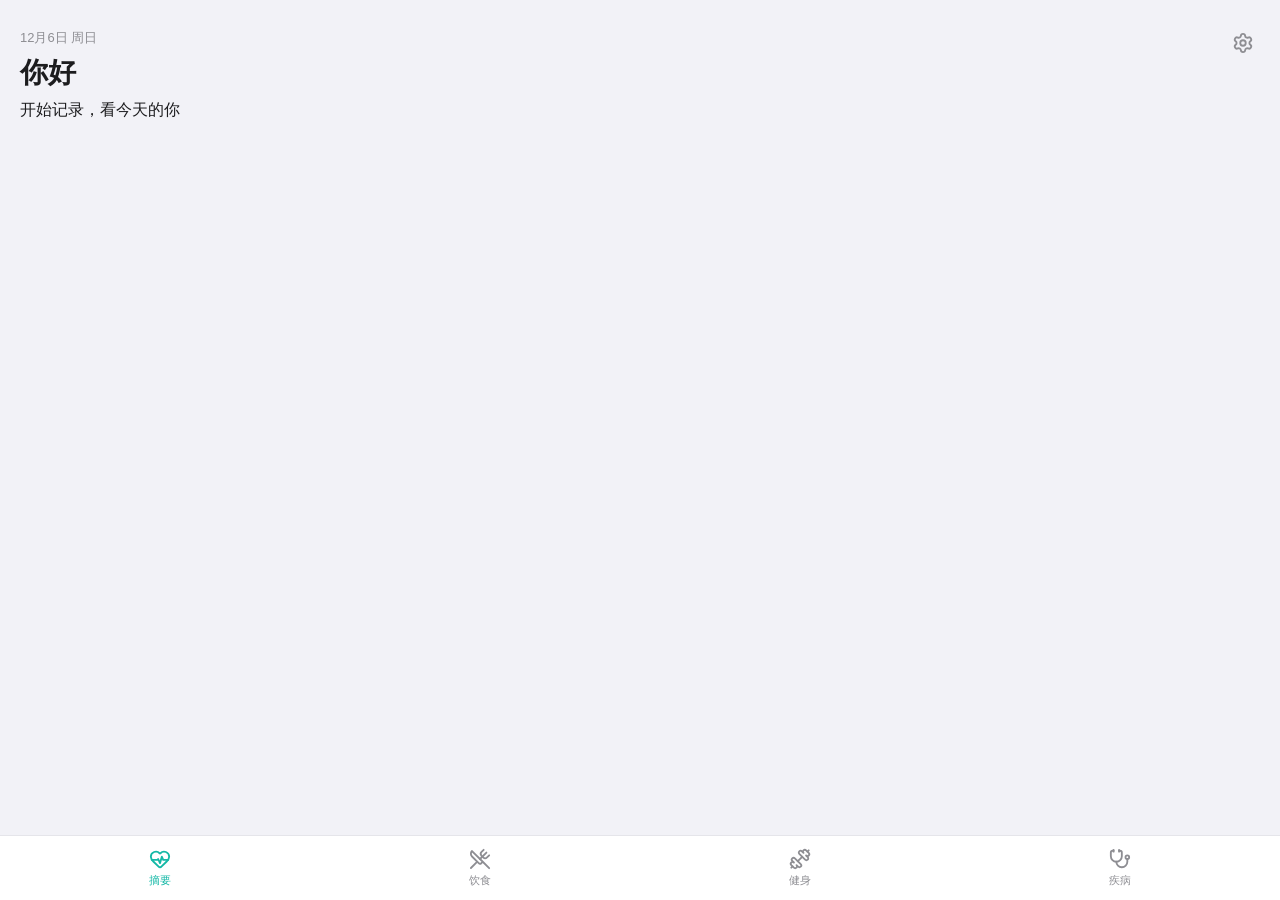
==== mcp/health-manager/ui/index.html @ efb44df4 "feat(mcp): add three agent app products - rock-paper-scissors / pomodoro-timer / health-manager as a" ====
<!DOCTYPE html>
<html lang="zh-CN">
  <head>
    <meta charset="UTF-8" />
    <meta name="viewport" content="width=device-width, initial-scale=1.0" />
    <title>Health Manager</title>
    <script type="module" crossorigin src="./assets/main-_Dlyee9X.js"></script>
    <link rel="modulepreload" crossorigin href="./assets/index-DZ_wLiGB.js">
    <link rel="stylesheet" crossorigin href="./assets/index-DOkmARuU.css">
  </head>
  <body>
    <div id="root"></div>
  </body>
</html>
---- mcp/health-manager/ui/assets/index-DOkmARuU.css ----
.react-calendar{width:350px;max-width:100%;background:#fff;border:1px solid #a0a096;font-family:Arial,Helvetica,sans-serif;line-height:1.125em}.react-calendar--doubleView{width:700px}.react-calendar--doubleView .react-calendar__viewContainer{display:flex;margin:-.5em}.react-calendar--doubleView .react-calendar__viewContainer>*{width:50%;margin:.5em}.react-calendar,.react-calendar *,.react-calendar *:before,.react-calendar *:after{-moz-box-sizing:border-box;-webkit-box-sizing:border-box;box-sizing:border-box}.react-calendar button{margin:0;border:0;outline:none}.react-calendar button:enabled:hover{cursor:pointer}.react-calendar__navigation{display:flex;height:44px;margin-bottom:1em}.react-calendar__navigation button{min-width:44px;background:none}.react-calendar__navigation button:disabled{background-color:#f0f0f0}.react-calendar__navigation button:enabled:hover,.react-calendar__navigation button:enabled:focus{background-color:#e6e6e6}.react-calendar__month-view__weekdays{text-align:center;text-transform:uppercase;font:inherit;font-size:.75em;font-weight:700}.react-calendar__month-view__weekdays__weekday{padding:.5em}.react-calendar__month-view__weekNumbers .react-calendar__tile{display:flex;align-items:center;justify-content:center;font:inherit;font-size:.75em;font-weight:700}.react-calendar__month-view__days__day--weekend{color:#d10000}.react-calendar__month-view__days__day--neighboringMonth,.react-calendar__decade-view__years__year--neighboringDecade,.react-calendar__century-view__decades__decade--neighboringCentury{color:#757575}.react-calendar__year-view .react-calendar__tile,.react-calendar__decade-view .react-calendar__tile,.react-calendar__century-view .react-calendar__tile{padding:2em .5em}.react-calendar__tile{max-width:100%;padding:10px 6.6667px;background:none;text-align:center;font:inherit;font-size:.833em}.react-calendar__tile:disabled{background-color:#f0f0f0;color:#ababab}.react-calendar__month-view__days__day--neighboringMonth:disabled,.react-calendar__decade-view__years__year--neighboringDecade:disabled,.react-calendar__century-view__decades__decade--neighboringCentury:disabled{color:#cdcdcd}.react-calendar__tile:enabled:hover,.react-calendar__tile:enabled:focus{background-color:#e6e6e6}.react-calendar__tile--now{background:#ffff76}.react-calendar__tile--now:enabled:hover,.react-calendar__tile--now:enabled:focus{background:#ffffa9}.react-calendar__tile--hasActive{background:#76baff}.react-calendar__tile--hasActive:enabled:hover,.react-calendar__tile--hasActive:enabled:focus{background:#a9d4ff}.react-calendar__tile--active{background:#006edc;color:#fff}.react-calendar__tile--active:enabled:hover,.react-calendar__tile--active:enabled:focus{background:#1087ff}.react-calendar--selectRange .react-calendar__tile--hover{background-color:#e6e6e6}/*! tailwindcss v4.3.3 | MIT License | https://tailwindcss.com */@layer properties{@supports (((-webkit-hyphens:none)) and (not (margin-trim:inline))) or ((-moz-orient:inline) and (not (color:rgb(from red r g b)))){*,:before,:after,::backdrop{--tw-rotate-x:initial;--tw-rotate-y:initial;--tw-rotate-z:initial;--tw-skew-x:initial;--tw-skew-y:initial;--tw-border-style:solid;--tw-leading:initial;--tw-font-weight:initial;--tw-ordinal:initial;--tw-slashed-zero:initial;--tw-numeric-figure:initial;--tw-numeric-spacing:initial;--tw-numeric-fraction:initial;--tw-shadow:0 0 #0000;--tw-shadow-color:initial;--tw-shadow-alpha:100%;--tw-inset-shadow:0 0 #0000;--tw-inset-shadow-color:initial;--tw-inset-shadow-alpha:100%;--tw-ring-color:initial;--tw-ring-shadow:0 0 #0000;--tw-inset-ring-color:initial;--tw-inset-ring-shadow:0 0 #0000;--tw-ring-inset:initial;--tw-ring-offset-width:0px;--tw-ring-offset-color:#fff;--tw-ring-offset-shadow:0 0 #0000;--tw-outline-style:solid;--tw-blur:initial;--tw-brightness:initial;--tw-contrast:initial;--tw-grayscale:initial;--tw-hue-rotate:initial;--tw-invert:initial;--tw-opacity:initial;--tw-saturate:initial;--tw-sepia:initial;--tw-drop-shadow:initial;--tw-drop-shadow-color:initial;--tw-drop-shadow-alpha:100%;--tw-drop-shadow-size:initial;--tw-translate-x:0;--tw-translate-y:0;--tw-translate-z:0}}}@layer theme{:root,:host{--font-sans:-apple-system, BlinkMacSystemFont, "Segoe UI", Roboto, "Helvetica Neue", "Noto Sans", Arial, sans-serif, "Apple Color Emoji", "Segoe UI Emoji", "Segoe UI Symbol", "Noto Color Emoji";--font-mono:ui-monospace, SFMono-Regular, Menlo, Monaco, Consolas, "Liberation Mono", "Courier New", monospace;--color-red-100:oklch(93.6% .032 17.717);--color-red-500:oklch(63.7% .237 25.331);--color-green-100:oklch(96.2% .044 156.743);--color-green-600:oklch(62.7% .194 149.214);--color-indigo-100:oklch(93% .034 272.788);--color-indigo-500:oklch(58.5% .233 277.117);--color-white:#fff;--spacing:.25rem;--text-xs:.75rem;--text-xs--line-height:calc(1 / .75);--text-sm:.875rem;--text-sm--line-height:calc(1.25 / .875);--text-base:1rem;--text-base--line-height: 1.5 ;--text-lg:1.125rem;--text-lg--line-height:calc(1.75 / 1.125);--text-xl:1.25rem;--text-xl--line-height:calc(1.75 / 1.25);--text-2xl:1.5rem;--text-2xl--line-height:calc(2 / 1.5);--text-4xl:2.25rem;--text-4xl--line-height:calc(2.5 / 2.25);--font-weight-light:300;--font-weight-normal:400;--font-weight-medium:500;--font-weight-semibold:600;--font-weight-bold:700;--leading-tight:1.25;--leading-relaxed:1.625;--radius-md:calc(var(--radius) - 2px);--ease-out:cubic-bezier(.23, 1, .32, 1);--default-transition-duration:.15s;--default-transition-timing-function:cubic-bezier(.4, 0, .2, 1);--default-font-family:var(--font-sans);--default-mono-font-family:var(--font-mono)}}@layer base{*,:after,:before,::backdrop{box-sizing:border-box;border:0 solid;margin:0;padding:0}::file-selector-button{box-sizing:border-box;border:0 solid;margin:0;padding:0}html,:host{-webkit-text-size-adjust:100%;-moz-tab-size:4;tab-size:4;line-height:1.5;font-family:var(--default-font-family,-apple-system, BlinkMacSystemFont, "Segoe UI", Roboto, "Helvetica Neue", "Noto Sans", Arial, sans-serif, "Apple Color Emoji", "Segoe UI Emoji", "Segoe UI Symbol", "Noto Color Emoji");font-feature-settings:var(--default-font-feature-settings,normal);font-variation-settings:var(--default-font-variation-settings,normal);-webkit-tap-highlight-color:transparent}hr{height:0;color:inherit;border-top-width:1px}abbr:where([title]){-webkit-text-decoration:underline dotted;text-decoration:underline dotted}h1,h2,h3,h4,h5,h6{font-size:inherit;font-weight:inherit}a{color:inherit;-webkit-text-decoration:inherit;text-decoration:inherit}b,strong{font-weight:bolder}code,kbd,samp,pre{font-family:var(--default-mono-font-family,ui-monospace, SFMono-Regular, Menlo, Monaco, Consolas, "Liberation Mono", "Courier New", monospace);font-feature-settings:var(--default-mono-font-feature-settings,normal);font-variation-settings:var(--default-mono-font-variation-settings,normal);font-size:1em}small{font-size:80%}sub,sup{vertical-align:baseline;font-size:75%;line-height:0;position:relative}sub{bottom:-.25em}sup{top:-.5em}table{text-indent:0;border-color:inherit;border-collapse:collapse}:-moz-focusring:where(:not(iframe)){outline:auto}progress{vertical-align:baseline}summary{display:list-item}ol,ul,menu{list-style:none}img,svg,video,canvas,audio,iframe,embed,object{vertical-align:middle;display:block}img,video{max-width:100%;height:auto}button,input,select,optgroup,textarea{font:inherit;font-feature-settings:inherit;font-variation-settings:inherit;letter-spacing:inherit;color:inherit;opacity:1;background-color:#0000;border-radius:0}::file-selector-button{font:inherit;font-feature-settings:inherit;font-variation-settings:inherit;letter-spacing:inherit;color:inherit;opacity:1;background-color:#0000;border-radius:0}:where(select:is([multiple],[size])) optgroup{font-weight:bolder}:where(select:is([multiple],[size])) optgroup option{padding-inline-start:20px}::file-selector-button{margin-inline-end:4px}::placeholder{opacity:1}@supports (not ((-webkit-appearance:-apple-pay-button))) or (contain-intrinsic-size:1px){::placeholder{color:currentColor}@supports (color:color-mix(in lab,red,red)){::placeholder{color:color-mix(in oklab,currentcolor 50%,transparent)}}}textarea{resize:vertical}::-webkit-search-decoration{-webkit-appearance:none}::-webkit-date-and-time-value{min-height:1lh;text-align:inherit}::-webkit-datetime-edit{display:inline-flex}::-webkit-datetime-edit-fields-wrapper{padding:0}::-webkit-datetime-edit{padding-block:0}::-webkit-datetime-edit-year-field{padding-block:0}::-webkit-datetime-edit-month-field{padding-block:0}::-webkit-datetime-edit-day-field{padding-block:0}::-webkit-datetime-edit-hour-field{padding-block:0}::-webkit-datetime-edit-minute-field{padding-block:0}::-webkit-datetime-edit-second-field{padding-block:0}::-webkit-datetime-edit-millisecond-field{padding-block:0}::-webkit-datetime-edit-meridiem-field{padding-block:0}::-webkit-calendar-picker-indicator{line-height:1}:-moz-ui-invalid{box-shadow:none}button,input:where([type=button],[type=reset],[type=submit]){-webkit-appearance:button;-moz-appearance:button;appearance:button}::file-selector-button{-webkit-appearance:button;-moz-appearance:button;appearance:button}::-webkit-inner-spin-button{height:auto}::-webkit-outer-spin-button{height:auto}[hidden]:where(:not([hidden=until-found])){display:none!important}*{border-color:var(--border)}body{background-color:var(--background);color:var(--foreground);-webkit-font-smoothing:antialiased;font-family:-apple-system,BlinkMacSystemFont,Segoe UI,Roboto,Helvetica Neue,Arial,sans-serif}:focus-visible{outline:2px solid var(--ring);outline-offset:2px}}@layer components;@layer utilities{.pointer-events-none{pointer-events:none}.visible{visibility:visible}.absolute{position:absolute}.fixed{position:fixed}.relative{position:relative}.static{position:static}.inset-0{top:0;right:0;bottom:0;left:0}.top-1\.5{top:calc(var(--spacing) * 1.5)}.right-1{right:var(--spacing)}.container{width:100%}@media (min-width:40rem){.container{max-width:40rem}}@media (min-width:48rem){.container{max-width:48rem}}@media (min-width:64rem){.container{max-width:64rem}}@media (min-width:80rem){.container{max-width:80rem}}@media (min-width:96rem){.container{max-width:96rem}}.mx-auto{margin-inline:auto}.my-1{margin-block:var(--spacing)}.mt-0\.5{margin-top:calc(var(--spacing) * .5)}.mt-1{margin-top:var(--spacing)}.mt-1\.5{margin-top:calc(var(--spacing) * 1.5)}.mt-2{margin-top:calc(var(--spacing) * 2)}.mt-4{margin-top:calc(var(--spacing) * 4)}.-mb-3{margin-bottom:calc(var(--spacing) * -3)}.mb-3{margin-bottom:calc(var(--spacing) * 3)}.mb-4{margin-bottom:calc(var(--spacing) * 4)}.mb-5{margin-bottom:calc(var(--spacing) * 5)}.ml-0\.5{margin-left:calc(var(--spacing) * .5)}.ml-1{margin-left:var(--spacing)}.block{display:block}.flex{display:flex}.grid{display:grid}.inline{display:inline}.inline-block{display:inline-block}.inline-flex{display:inline-flex}.size-1\.5{width:calc(var(--spacing) * 1.5);height:calc(var(--spacing) * 1.5)}.size-3\.5{width:calc(var(--spacing) * 3.5);height:calc(var(--spacing) * 3.5)}.size-\[22px\]{width:22px;height:22px}.h-1\.5{height:calc(var(--spacing) * 1.5)}.h-7{height:calc(var(--spacing) * 7)}.h-8{height:calc(var(--spacing) * 8)}.h-9{height:calc(var(--spacing) * 9)}.h-10{height:calc(var(--spacing) * 10)}.h-\[22px\]{height:22px}.h-\[26px\]{height:26px}.h-\[104px\]{height:104px}.h-\[200px\]{height:200px}.h-full{height:100%}.h-screen{height:100vh}.min-h-12{min-height:calc(var(--spacing) * 12)}.w-16{width:calc(var(--spacing) * 16)}.w-24{width:calc(var(--spacing) * 24)}.w-\[22px\]{width:22px}.w-\[44px\]{width:44px}.w-\[104px\]{width:104px}.w-full{width:100%}.flex-1{flex:1}.shrink-0{flex-shrink:0}.rotate-90{rotate:90deg}.transform{transform:var(--tw-rotate-x,) var(--tw-rotate-y,) var(--tw-rotate-z,) var(--tw-skew-x,) var(--tw-skew-y,)}.cursor-pointer{cursor:pointer}.grid-cols-2{grid-template-columns:repeat(2,minmax(0,1fr))}.flex-col{flex-direction:column}.flex-wrap{flex-wrap:wrap}.items-baseline{align-items:baseline}.items-center{align-items:center}.items-start{align-items:flex-start}.justify-between{justify-content:space-between}.justify-center{justify-content:center}.gap-0\.5{gap:calc(var(--spacing) * .5)}.gap-1{gap:var(--spacing)}.gap-1\.5{gap:calc(var(--spacing) * 1.5)}.gap-2{gap:calc(var(--spacing) * 2)}.gap-3{gap:calc(var(--spacing) * 3)}.gap-5{gap:calc(var(--spacing) * 5)}.gap-x-2{column-gap:calc(var(--spacing) * 2)}.overflow-hidden{overflow:hidden}.overflow-y-auto{overflow-y:auto}.rounded{border-radius:.25rem}.rounded-\[10px\]{border-radius:10px}.rounded-full{border-radius:3.40282e38px}.rounded-md{border-radius:calc(var(--radius) - 2px)}.rounded-xl{border-radius:calc(var(--radius) + 4px)}.border{border-style:var(--tw-border-style);border-width:1px}.border-t{border-top-style:var(--tw-border-style);border-top-width:1px}.border-b{border-bottom-style:var(--tw-border-style);border-bottom-width:1px}.border-none{--tw-border-style:none;border-style:none}.border-border{border-color:var(--border)}.border-input{border-color:var(--input)}.bg-\[\#30a14e\]{background-color:#30a14e}.bg-border{background-color:var(--border)}.bg-card{background-color:var(--card)}.bg-green-100{background-color:var(--color-green-100)}.bg-indigo-100{background-color:var(--color-indigo-100)}.bg-muted{background-color:var(--muted)}.bg-primary{background-color:var(--primary)}.bg-red-100{background-color:var(--color-red-100)}.bg-white{background-color:var(--color-white)}.bg-none{background-image:none}.p-0\.5{padding:calc(var(--spacing) * .5)}.p-1\.5{padding:calc(var(--spacing) * 1.5)}.p-3\.5{padding:calc(var(--spacing) * 3.5)}.px-0{padding-inline:0}.px-1{padding-inline:var(--spacing)}.px-2{padding-inline:calc(var(--spacing) * 2)}.px-2\.5{padding-inline:calc(var(--spacing) * 2.5)}.px-3{padding-inline:calc(var(--spacing) * 3)}.px-4{padding-inline:calc(var(--spacing) * 4)}.px-5{padding-inline:calc(var(--spacing) * 5)}.py-0\.5{padding-block:calc(var(--spacing) * .5)}.py-1{padding-block:var(--spacing)}.py-1\.5{padding-block:calc(var(--spacing) * 1.5)}.py-2{padding-block:calc(var(--spacing) * 2)}.py-3{padding-block:calc(var(--spacing) * 3)}.py-3\.5{padding-block:calc(var(--spacing) * 3.5)}.py-4{padding-block:calc(var(--spacing) * 4)}.py-5{padding-block:calc(var(--spacing) * 5)}.py-10{padding-block:calc(var(--spacing) * 10)}.pt-1{padding-top:var(--spacing)}.pt-1\.5{padding-top:calc(var(--spacing) * 1.5)}.pt-2{padding-top:calc(var(--spacing) * 2)}.pt-3\.5{padding-top:calc(var(--spacing) * 3.5)}.pt-6{padding-top:calc(var(--spacing) * 6)}.pr-1\.5{padding-right:calc(var(--spacing) * 1.5)}.pb-0{padding-bottom:0}.pb-0\.5{padding-bottom:calc(var(--spacing) * .5)}.pb-1{padding-bottom:var(--spacing)}.pb-1\.5{padding-bottom:calc(var(--spacing) * 1.5)}.pb-2{padding-bottom:calc(var(--spacing) * 2)}.pb-3{padding-bottom:calc(var(--spacing) * 3)}.pb-4{padding-bottom:calc(var(--spacing) * 4)}.pb-5{padding-bottom:calc(var(--spacing) * 5)}.pb-\[calc\(6px\+env\(safe-area-inset-bottom\)\)\]{padding-bottom:calc(6px + env(safe-area-inset-bottom))}.text-center{text-align:center}.text-left{text-align:left}.text-2xl{font-size:var(--text-2xl);line-height:var(--tw-leading,var(--text-2xl--line-height))}.text-base{font-size:var(--text-base);line-height:var(--tw-leading,var(--text-base--line-height))}.text-sm{font-size:var(--text-sm);line-height:var(--tw-leading,var(--text-sm--line-height))}.text-xl{font-size:var(--text-xl);line-height:var(--tw-leading,var(--text-xl--line-height))}.text-xs{font-size:var(--text-xs);line-height:var(--tw-leading,var(--text-xs--line-height))}.text-\[10px\]{font-size:10px}.text-\[11px\]{font-size:11px}.text-\[12px\]{font-size:12px}.text-\[13px\]{font-size:13px}.text-\[15px\]{font-size:15px}.text-\[17px\]{font-size:17px}.text-\[22px\]{font-size:22px}.text-\[28px\]{font-size:28px}.text-\[32px\]{font-size:32px}.text-\[40px\]{font-size:40px}.leading-none{--tw-leading:1;line-height:1}.leading-relaxed{--tw-leading:var(--leading-relaxed);line-height:var(--leading-relaxed)}.leading-tight{--tw-leading:var(--leading-tight);line-height:var(--leading-tight)}.font-bold{--tw-font-weight:var(--font-weight-bold);font-weight:var(--font-weight-bold)}.font-light{--tw-font-weight:var(--font-weight-light);font-weight:var(--font-weight-light)}.font-medium{--tw-font-weight:var(--font-weight-medium);font-weight:var(--font-weight-medium)}.font-normal{--tw-font-weight:var(--font-weight-normal);font-weight:var(--font-weight-normal)}.font-semibold{--tw-font-weight:var(--font-weight-semibold);font-weight:var(--font-weight-semibold)}.whitespace-nowrap{white-space:nowrap}.text-\[\#c7c7cc\]{color:#c7c7cc}.text-card-foreground{color:var(--card-foreground)}.text-foreground{color:var(--foreground)}.text-green-600{color:var(--color-green-600)}.text-indigo-500{color:var(--color-indigo-500)}.text-muted-foreground{color:var(--muted-foreground)}.text-primary{color:var(--primary)}.text-primary-foreground{color:var(--primary-foreground)}.text-red-500{color:var(--color-red-500)}.text-white{color:var(--color-white)}.tabular-nums{--tw-numeric-spacing:tabular-nums;font-variant-numeric:var(--tw-ordinal,) var(--tw-slashed-zero,) var(--tw-numeric-figure,) var(--tw-numeric-spacing,) var(--tw-numeric-fraction,)}.shadow-sm{--tw-shadow:0 1px 3px 0 var(--tw-shadow-color,#0000001a), 0 1px 2px -1px var(--tw-shadow-color,#0000001a);box-shadow:var(--tw-inset-shadow),var(--tw-inset-ring-shadow),var(--tw-ring-offset-shadow),var(--tw-ring-shadow),var(--tw-shadow)}.ring{--tw-ring-shadow:var(--tw-ring-inset,) 0 0 0 calc(1px + var(--tw-ring-offset-width)) var(--tw-ring-color,currentcolor);box-shadow:var(--tw-inset-shadow),var(--tw-inset-ring-shadow),var(--tw-ring-offset-shadow),var(--tw-ring-shadow),var(--tw-shadow)}.outline{outline-style:var(--tw-outline-style);outline-width:1px}.filter{filter:var(--tw-blur,) var(--tw-brightness,) var(--tw-contrast,) var(--tw-grayscale,) var(--tw-hue-rotate,) var(--tw-invert,) var(--tw-saturate,) var(--tw-sepia,) var(--tw-drop-shadow,)}.transition{transition-property:color,background-color,border-color,outline-color,text-decoration-color,fill,stroke,--tw-gradient-from,--tw-gradient-via,--tw-gradient-to,opacity,box-shadow,transform,translate,scale,rotate,filter,-webkit-backdrop-filter,backdrop-filter,display,content-visibility,overlay,pointer-events;transition-timing-function:var(--tw-ease,var(--default-transition-timing-function));transition-duration:var(--tw-duration,var(--default-transition-duration))}.transition-all{transition-property:all;transition-timing-function:var(--tw-ease,var(--default-transition-timing-function));transition-duration:var(--tw-duration,var(--default-transition-duration))}.transition-colors{transition-property:color,background-color,border-color,outline-color,text-decoration-color,fill,stroke,--tw-gradient-from,--tw-gradient-via,--tw-gradient-to;transition-timing-function:var(--tw-ease,var(--default-transition-timing-function));transition-duration:var(--tw-duration,var(--default-transition-duration))}.transition-transform{transition-property:transform,translate,scale,rotate;transition-timing-function:var(--tw-ease,var(--default-transition-timing-function));transition-duration:var(--tw-duration,var(--default-transition-duration))}.outline-none{--tw-outline-style:none;outline-style:none}.last\:mb-0:last-child{margin-bottom:0}.focus-visible\:border-primary:focus-visible{border-color:var(--primary)}.focus-visible\:outline-none:focus-visible{--tw-outline-style:none;outline-style:none}.active\:text-primary:active{color:var(--primary)}.disabled\:pointer-events-none:disabled{pointer-events:none}.disabled\:opacity-50:disabled{opacity:.5}.data-\[state\=active\]\:bg-card[data-state=active]{background-color:var(--card)}.data-\[state\=active\]\:font-semibold[data-state=active]{--tw-font-weight:var(--font-weight-semibold);font-weight:var(--font-weight-semibold)}.data-\[state\=active\]\:text-foreground[data-state=active]{color:var(--foreground)}.data-\[state\=active\]\:shadow-sm[data-state=active]{--tw-shadow:0 1px 3px 0 var(--tw-shadow-color,#0000001a), 0 1px 2px -1px var(--tw-shadow-color,#0000001a);box-shadow:var(--tw-inset-shadow),var(--tw-inset-ring-shadow),var(--tw-ring-offset-shadow),var(--tw-ring-shadow),var(--tw-shadow)}.data-\[state\=checked\]\:translate-x-\[20px\][data-state=checked]{--tw-translate-x:20px;translate:var(--tw-translate-x) var(--tw-translate-y)}.data-\[state\=checked\]\:bg-primary[data-state=checked]{background-color:var(--primary)}.data-\[state\=unchecked\]\:translate-x-\[2px\][data-state=unchecked]{--tw-translate-x:2px;translate:var(--tw-translate-x) var(--tw-translate-y)}.mobile\:size-6:where(.mobile-app,.mobile-app *){width:calc(var(--spacing) * 6);height:calc(var(--spacing) * 6)}.mobile\:h-9:where(.mobile-app,.mobile-app *){height:calc(var(--spacing) * 9)}.mobile\:h-\[180px\]:where(.mobile-app,.mobile-app *){height:180px}.mobile\:min-h-\[52px\]:where(.mobile-app,.mobile-app *){min-height:52px}.mobile\:\[touch-action\:manipulation\]:where(.mobile-app,.mobile-app *){touch-action:manipulation}.mobile\:p-4:where(.mobile-app,.mobile-app *){padding:calc(var(--spacing) * 4)}.mobile\:px-3:where(.mobile-app,.mobile-app *){padding-inline:calc(var(--spacing) * 3)}.mobile\:px-4:where(.mobile-app,.mobile-app *){padding-inline:calc(var(--spacing) * 4)}.mobile\:py-2:where(.mobile-app,.mobile-app *){padding-block:calc(var(--spacing) * 2)}.mobile\:py-4:where(.mobile-app,.mobile-app *){padding-block:calc(var(--spacing) * 4)}.mobile\:pr-2\.5:where(.mobile-app,.mobile-app *){padding-right:calc(var(--spacing) * 2.5)}.mobile\:text-4xl:where(.mobile-app,.mobile-app *){font-size:var(--text-4xl);line-height:var(--tw-leading,var(--text-4xl--line-height))}.mobile\:text-lg:where(.mobile-app,.mobile-app *){font-size:var(--text-lg);line-height:var(--tw-leading,var(--text-lg--line-height))}.mobile\:text-\[44px\]:where(.mobile-app,.mobile-app *){font-size:44px}.mobile\:select-none:where(.mobile-app,.mobile-app *){-webkit-user-select:none;user-select:none}.mobile\:\[-webkit-tap-highlight-color\:transparent\]:where(.mobile-app,.mobile-app *){-webkit-tap-highlight-color:transparent}}:root{--background:#f2f2f7;--foreground:#1c1c1e;--card:#fff;--card-foreground:#1c1c1e;--muted:#f2f2f7;--muted-foreground:#8e8e93;--border:#e5e5ea;--input:#e5e5ea;--primary:#14b8a6;--primary-foreground:#fff;--destructive:#ef4444;--ring:#14b8a6;--radius:.75rem}.press{transition-property:transform,background-color,opacity,color;transition-duration:.16s;transition-timing-function:var(--ease-out)}.press:active{transform:scale(.97)}@media (prefers-reduced-motion:reduce){.press{transition-property:background-color,opacity,color}.press:active{transform:none}}.react-calendar{background:0 0;border:none;width:100%;font-family:inherit}.react-calendar__navigation{margin-bottom:4px}.react-calendar__navigation button{border-radius:var(--radius-md);min-width:36px;color:var(--foreground);font-size:15px;font-weight:600}.react-calendar__navigation button:enabled:hover,.react-calendar__navigation button:enabled:focus{background:var(--muted)}.react-calendar__month-view__weekdays{color:var(--muted-foreground);text-transform:none;font-size:12px;font-weight:500}.react-calendar__month-view__weekdays__weekday abbr{text-decoration:none}.react-calendar__tile{border-radius:var(--radius-md);color:var(--foreground);background:0 0;border:none;padding:8px 4px;font-size:14px}.react-calendar__tile:enabled:hover{background:var(--muted)}.react-calendar__tile--now{background:#14b8a61a;font-weight:600}.react-calendar__tile--now:enabled:hover{background:#14b8a626}.react-calendar__month-view__days__day--neighboringMonth{color:var(--muted-foreground);opacity:.4}@property --tw-rotate-x{syntax:"*";inherits:false}@property --tw-rotate-y{syntax:"*";inherits:false}@property --tw-rotate-z{syntax:"*";inherits:false}@property --tw-skew-x{syntax:"*";inherits:false}@property --tw-skew-y{syntax:"*";inherits:false}@property --tw-border-style{syntax:"*";inherits:false;initial-value:solid}@property --tw-leading{syntax:"*";inherits:false}@property --tw-font-weight{syntax:"*";inherits:false}@property --tw-ordinal{syntax:"*";inherits:false}@property --tw-slashed-zero{syntax:"*";inherits:false}@property --tw-numeric-figure{syntax:"*";inherits:false}@property --tw-numeric-spacing{syntax:"*";inherits:false}@property --tw-numeric-fraction{syntax:"*";inherits:false}@property --tw-shadow{syntax:"*";inherits:false;initial-value:0 0 #0000}@property --tw-shadow-color{syntax:"*";inherits:false}@property --tw-shadow-alpha{syntax:"<percentage>";inherits:false;initial-value:100%}@property --tw-inset-shadow{syntax:"*";inherits:false;initial-value:0 0 #0000}@property --tw-inset-shadow-color{syntax:"*";inherits:false}@property --tw-inset-shadow-alpha{syntax:"<percentage>";inherits:false;initial-value:100%}@property --tw-ring-color{syntax:"*";inherits:false}@property --tw-ring-shadow{syntax:"*";inherits:false;initial-value:0 0 #0000}@property --tw-inset-ring-color{syntax:"*";inherits:false}@property --tw-inset-ring-shadow{syntax:"*";inherits:false;initial-value:0 0 #0000}@property --tw-ring-inset{syntax:"*";inherits:false}@property --tw-ring-offset-width{syntax:"<length>";inherits:false;initial-value:0}@property --tw-ring-offset-color{syntax:"*";inherits:false;initial-value:#fff}@property --tw-ring-offset-shadow{syntax:"*";inherits:false;initial-value:0 0 #0000}@property --tw-outline-style{syntax:"*";inherits:false;initial-value:solid}@property --tw-blur{syntax:"*";inherits:false}@property --tw-brightness{syntax:"*";inherits:false}@property --tw-contrast{syntax:"*";inherits:false}@property --tw-grayscale{syntax:"*";inherits:false}@property --tw-hue-rotate{syntax:"*";inherits:false}@property --tw-invert{syntax:"*";inherits:false}@property --tw-opacity{syntax:"*";inherits:false}@property --tw-saturate{syntax:"*";inherits:false}@property --tw-sepia{syntax:"*";inherits:false}@property --tw-drop-shadow{syntax:"*";inherits:false}@property --tw-drop-shadow-color{syntax:"*";inherits:false}@property --tw-drop-shadow-alpha{syntax:"<percentage>";inherits:false;initial-value:100%}@property --tw-drop-shadow-size{syntax:"*";inherits:false}@property --tw-translate-x{syntax:"*";inherits:false;initial-value:0}@property --tw-translate-y{syntax:"*";inherits:false;initial-value:0}@property --tw-translate-z{syntax:"*";inherits:false;initial-value:0}
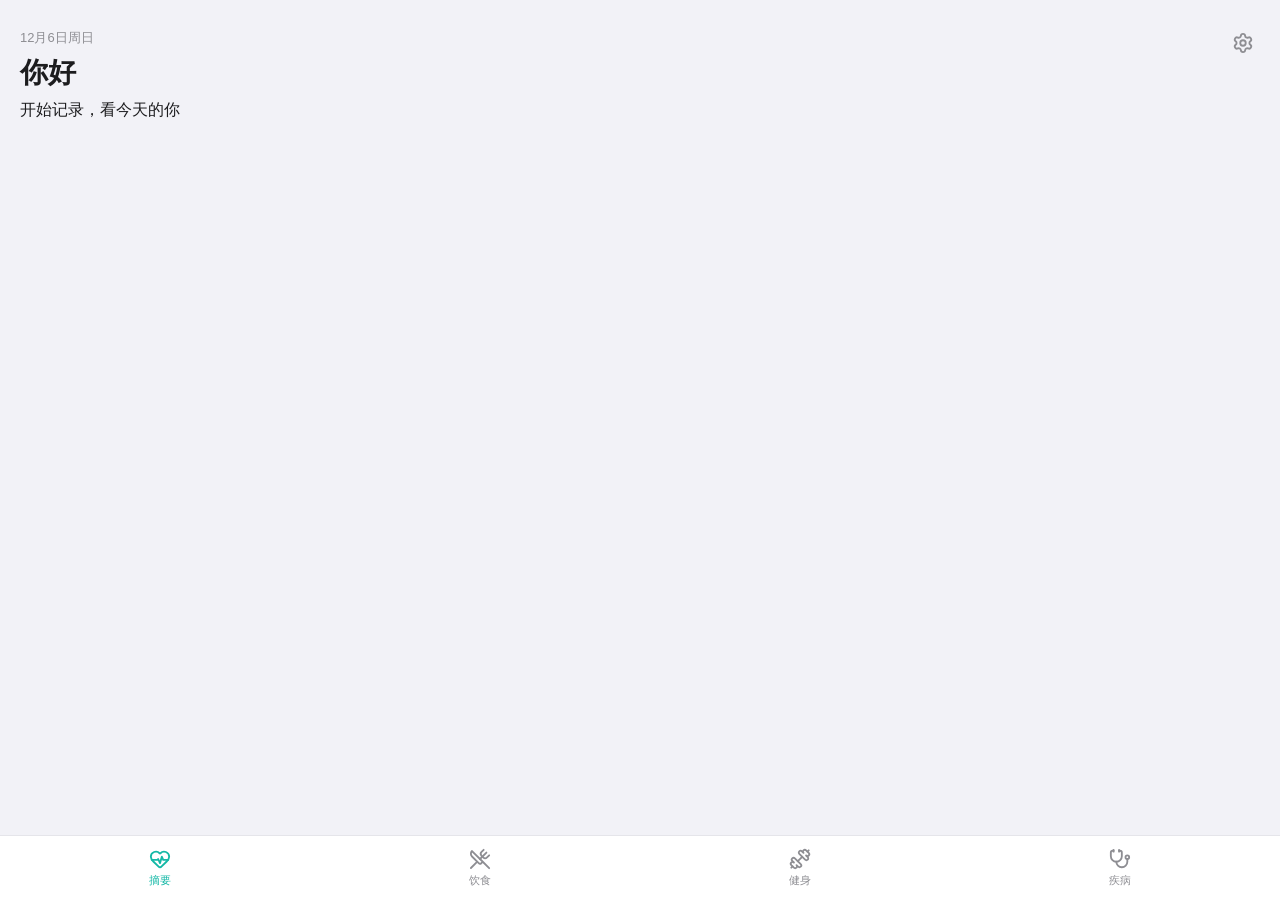
==== commit 75855d0b: "feat(mcp): publish pomodoro session rework and refresh agent app ui builds" ====
--- a/mcp/health-manager/ui/index.html
+++ b/mcp/health-manager/ui/index.html
@@ -4,8 +4,8 @@
     <meta charset="UTF-8" />
     <meta name="viewport" content="width=device-width, initial-scale=1.0" />
     <title>Health Manager</title>
-    <script type="module" crossorigin src="./assets/main-_Dlyee9X.js"></script>
-    <link rel="modulepreload" crossorigin href="./assets/index-DZ_wLiGB.js">
+    <script type="module" crossorigin src="./assets/main-BzwbV905.js"></script>
+    <link rel="modulepreload" crossorigin href="./assets/index-QM5KzsE_.js">
     <link rel="stylesheet" crossorigin href="./assets/index-DOkmARuU.css">
   </head>
   <body>
